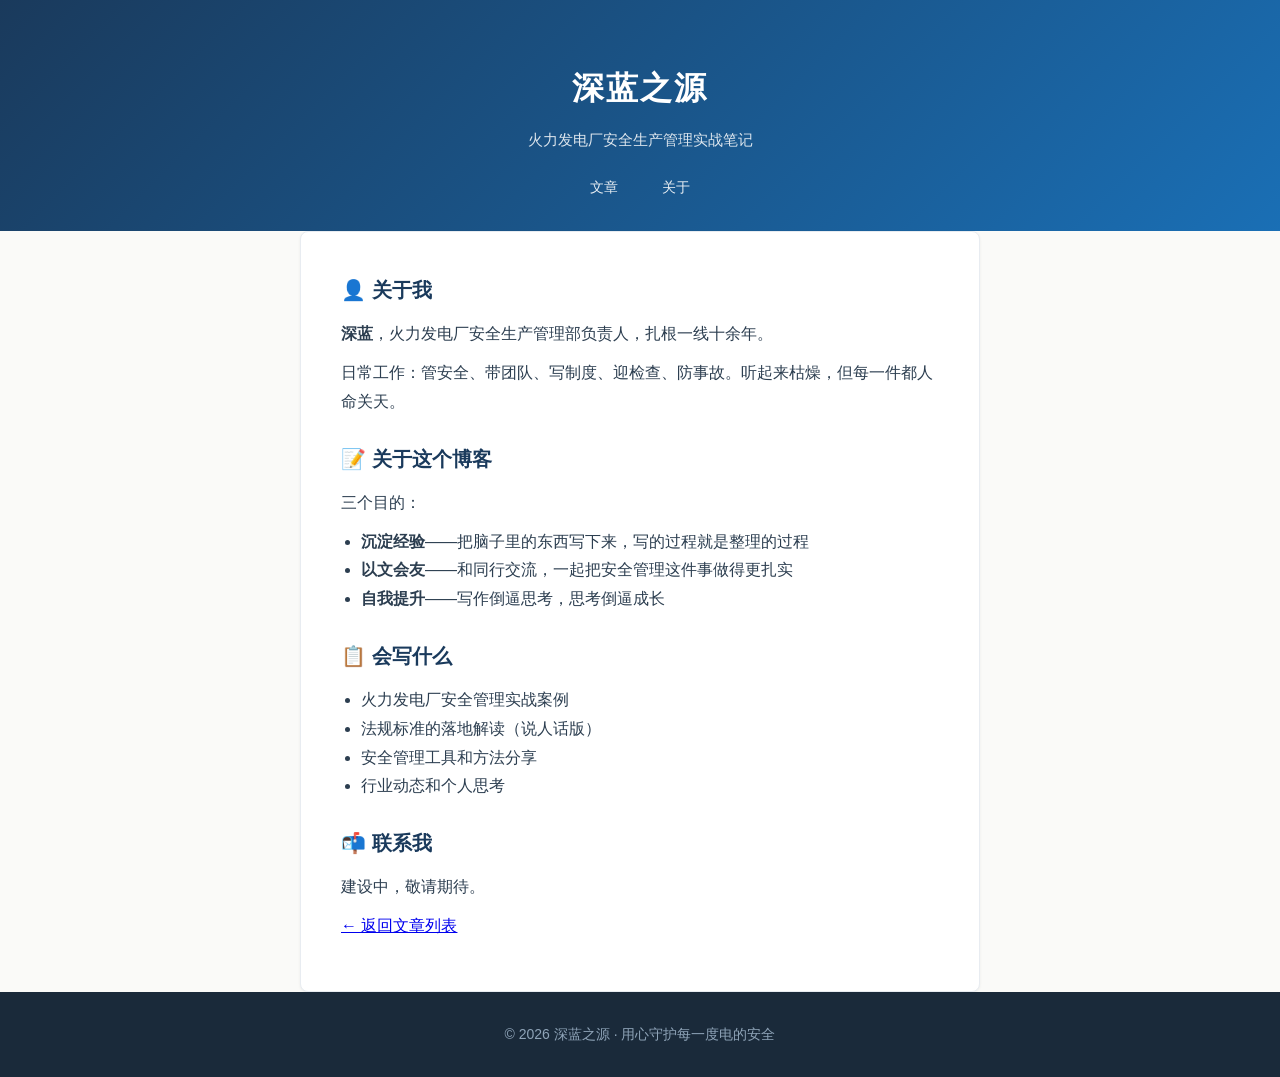
==== about.html @ a6949724 "init: 深蓝之源博客上线" ====
<!DOCTYPE html>
<html lang="zh-CN">
<head>
<meta charset="UTF-8">
<meta name="viewport" content="width=device-width, initial-scale=1.0">
<title>关于 · 深蓝之源</title>
<link rel="stylesheet" href="static/style.css">
</head>
<body>

<header class="site-header">
  <div class="container">
    <h1 class="site-title">深蓝之源</h1>
    <p class="site-desc">火力发电厂安全生产管理实战笔记</p>
    <nav>
      <a href="index.html">文章</a>
      <a href="about.html">关于</a>
    </nav>
  </div>
</header>

<main class="container">
  <div class="about-card">

    <h2>👤 关于我</h2>
    <p><strong>深蓝</strong>，火力发电厂安全生产管理部负责人，扎根一线十余年。</p>
    <p>日常工作：管安全、带团队、写制度、迎检查、防事故。听起来枯燥，但每一件都人命关天。</p>

    <h2>📝 关于这个博客</h2>
    <p>三个目的：</p>
    <ul>
      <li><strong>沉淀经验</strong>——把脑子里的东西写下来，写的过程就是整理的过程</li>
      <li><strong>以文会友</strong>——和同行交流，一起把安全管理这件事做得更扎实</li>
      <li><strong>自我提升</strong>——写作倒逼思考，思考倒逼成长</li>
    </ul>

    <h2>📋 会写什么</h2>
    <ul>
      <li>火力发电厂安全管理实战案例</li>
      <li>法规标准的落地解读（说人话版）</li>
      <li>安全管理工具和方法分享</li>
      <li>行业动态和个人思考</li>
    </ul>

    <h2>📬 联系我</h2>
    <p>建设中，敬请期待。</p>

    <p><a href="index.html" class="back-link">← 返回文章列表</a></p>
  </div>
</main>

<footer class="site-footer">
  <div class="container">
    <p>© 2026 深蓝之源 · 用心守护每一度电的安全</p>
  </div>
</footer>

</body>
</html>
---- static/style.css ----
/* 深蓝之源 - 安全生产管理手记 */
:root {
  --bg: #fafaf8;
  --card-bg: #ffffff;
  --text: #2c3e50;
  --text-light: #6b7d8e;
  --accent: #1a6fb5;
  --accent-hover: #155a94;
  --border: #e8ecf1;
  --tag-bg: #e8f4fd;
  --tag-text: #1a6fb5;
  --footer-bg: #1a2a3a;
  --footer-text: #8fa4b8;
  --shadow: 0 1px 3px rgba(0,0,0,0.06);
  --radius: 8px;
}

* { margin:0; padding:0; box-sizing:border-box; }

body {
  font-family: -apple-system, BlinkMacSystemFont, "Segoe UI", "PingFang SC", "Microsoft YaHei", sans-serif;
  background: var(--bg);
  color: var(--text);
  line-height: 1.8;
  font-size: 16px;
}

.container {
  max-width: 720px;
  margin: 0 auto;
  padding: 0 20px;
}

/* Header */
.site-header {
  background: linear-gradient(135deg, #1a3a5c 0%, #1a6fb5 100%);
  color: #fff;
  padding: 60px 0 30px;
  text-align: center;
}
.site-title {
  font-size: 32px;
  font-weight: 700;
  letter-spacing: 2px;
}
.site-desc {
  margin-top: 8px;
  font-size: 15px;
  opacity: 0.85;
}
.site-header nav {
  margin-top: 20px;
}
.site-header nav a {
  color: rgba(255,255,255,0.9);
  text-decoration: none;
  margin: 0 12px;
  font-size: 14px;
  padding: 4px 8px;
  border-radius: 4px;
  transition: background 0.2s;
}
.site-header nav a:hover { background: rgba(255,255,255,0.15); }

/* Main */
main { padding: 40px 0 60px; }

/* Post List */
.post-list { list-style: none; }
.post-list li {
  background: var(--card-bg);
  border: 1px solid var(--border);
  border-radius: var(--radius);
  padding: 24px 28px;
  margin-bottom: 16px;
  box-shadow: var(--shadow);
  transition: transform 0.15s, box-shadow 0.15s;
}
.post-list li:hover {
  transform: translateY(-2px);
  box-shadow: 0 4px 12px rgba(0,0,0,0.08);
}
.post-title {
  font-size: 20px;
  font-weight: 600;
  color: var(--accent);
  text-decoration: none;
}
.post-title:hover { color: var(--accent-hover); }
.post-date {
  display: inline-block;
  margin-left: 10px;
  font-size: 13px;
  color: var(--text-light);
}
.post-summary {
  margin-top: 8px;
  font-size: 15px;
  color: var(--text-light);
}
.loading, .empty {
  text-align: center;
  color: var(--text-light);
  padding: 40px;
}

/* Article */
.article { background: var(--card-bg); border:1px solid var(--border); border-radius:var(--radius); padding:36px 40px; box-shadow:var(--shadow); }
.article h2 { font-size:22px; margin:28px 0 12px; color:#1a3a5c; }
.article h2:first-child { margin-top:0; }
.article h3 { font-size:18px; margin:20px 0 8px; color:#1a6fb5; }
.article p { margin:12px 0; }
.article ul, .article ol { margin:12px 0 12px 24px; }
.article li { margin:4px 0; }
.article blockquote {
  border-left: 4px solid var(--accent);
  background: #f0f6fc;
  margin: 16px 0;
  padding: 12px 20px;
  color: #4a6a85;
  font-size: 15px;
  border-radius: 0 4px 4px 0;
}
.article strong { color: #1a3a5c; }
.article a { color: var(--accent); }
.article .back-link {
  display: inline-block;
  margin-top: 32px;
  font-size: 14px;
  color: var(--text-light);
  text-decoration: none;
}
.article .back-link:hover { color: var(--accent); }
.article .meta {
  font-size: 13px;
  color: var(--text-light);
  margin-bottom: 24px;
  padding-bottom: 16px;
  border-bottom: 1px solid var(--border);
}

/* About */
.about-card {
  background: var(--card-bg);
  border: 1px solid var(--border);
  border-radius: var(--radius);
  padding: 40px;
  box-shadow: var(--shadow);
}
.about-card h2 { font-size:20px; margin:24px 0 12px; color:#1a3a5c; }
.about-card h2:first-child { margin-top:0; }
.about-card p { margin:10px 0; }
.about-card ul { margin:8px 0 8px 20px; }

/* Footer */
.site-footer {
  background: var(--footer-bg);
  color: var(--footer-text);
  text-align: center;
  padding: 30px 0;
  font-size: 14px;
}

/* Responsive */
@media (max-width: 600px) {
  .container { padding: 0 16px; }
  .site-header { padding: 40px 0 24px; }
  .site-title { font-size: 24px; }
  .article, .about-card { padding: 24px 20px; }
}
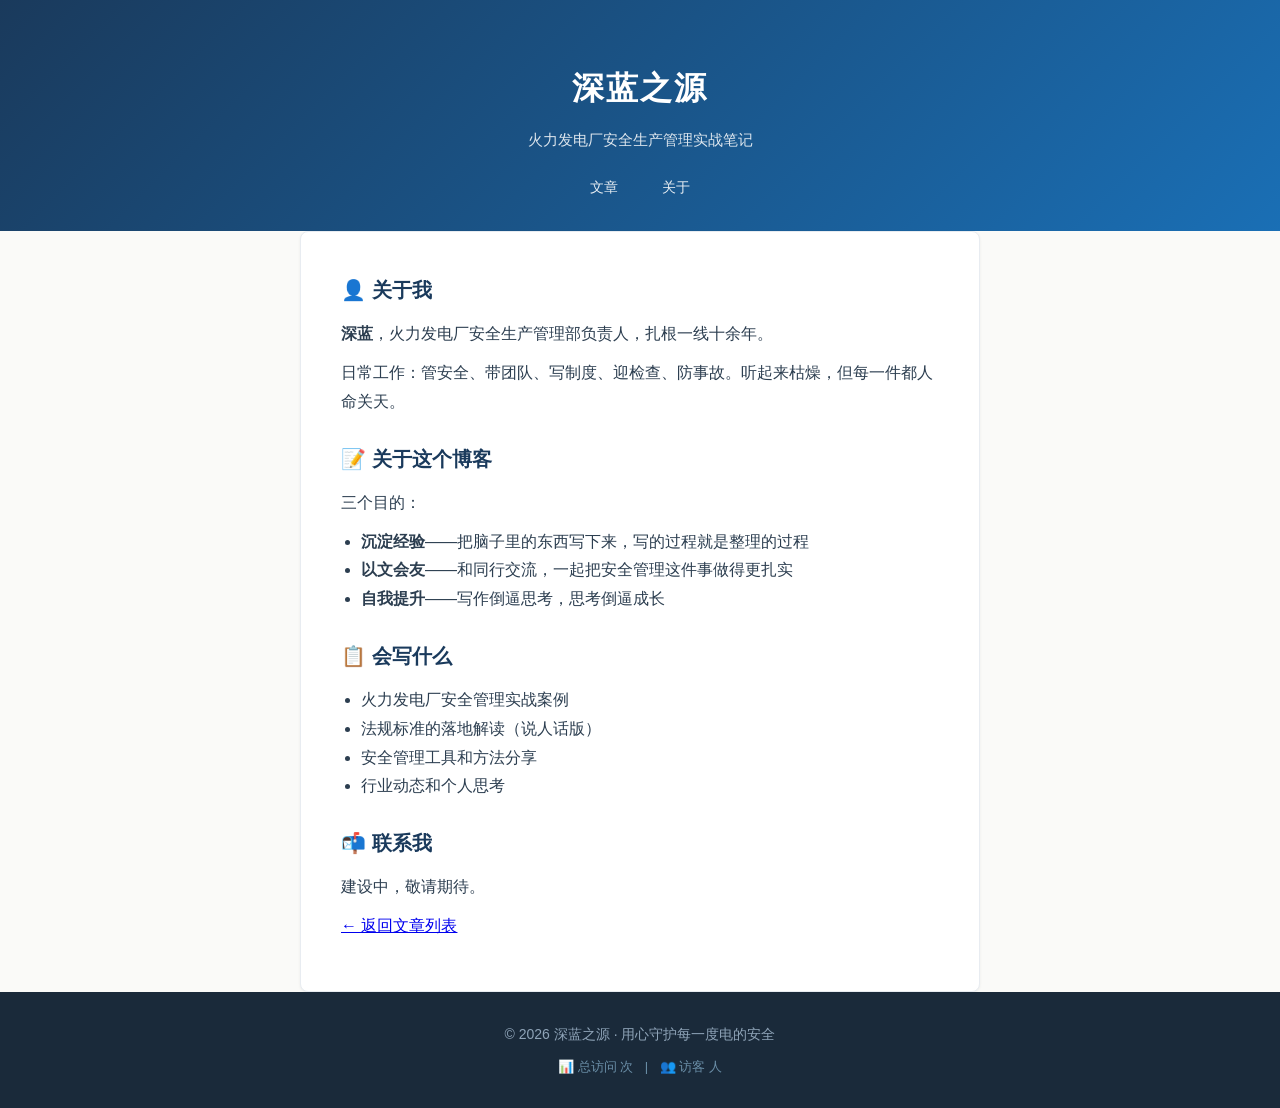
==== commit 9dad838c: "添加不蒜子访问统计" ====
--- a/about.html
+++ b/about.html
@@ -52,8 +52,14 @@
 <footer class="site-footer">
   <div class="container">
     <p>© 2026 深蓝之源 · 用心守护每一度电的安全</p>
+    <p style="margin-top:8px;font-size:13px;color:#6b8fa8;">
+      <span id="busuanzi_container_site_pv">📊 总访问 <span id="busuanzi_value_site_pv"></span> 次</span>
+      <span style="margin:0 8px;">|</span>
+      <span id="busuanzi_container_site_uv">👥 访客 <span id="busuanzi_value_site_uv"></span> 人</span>
+    </p>
   </div>
 </footer>
 
+<script async src="//busuanzi.ibruce.info/busuanzi/2.3/busuanzi.pure.mini.js"></script>
 </body>
 </html>
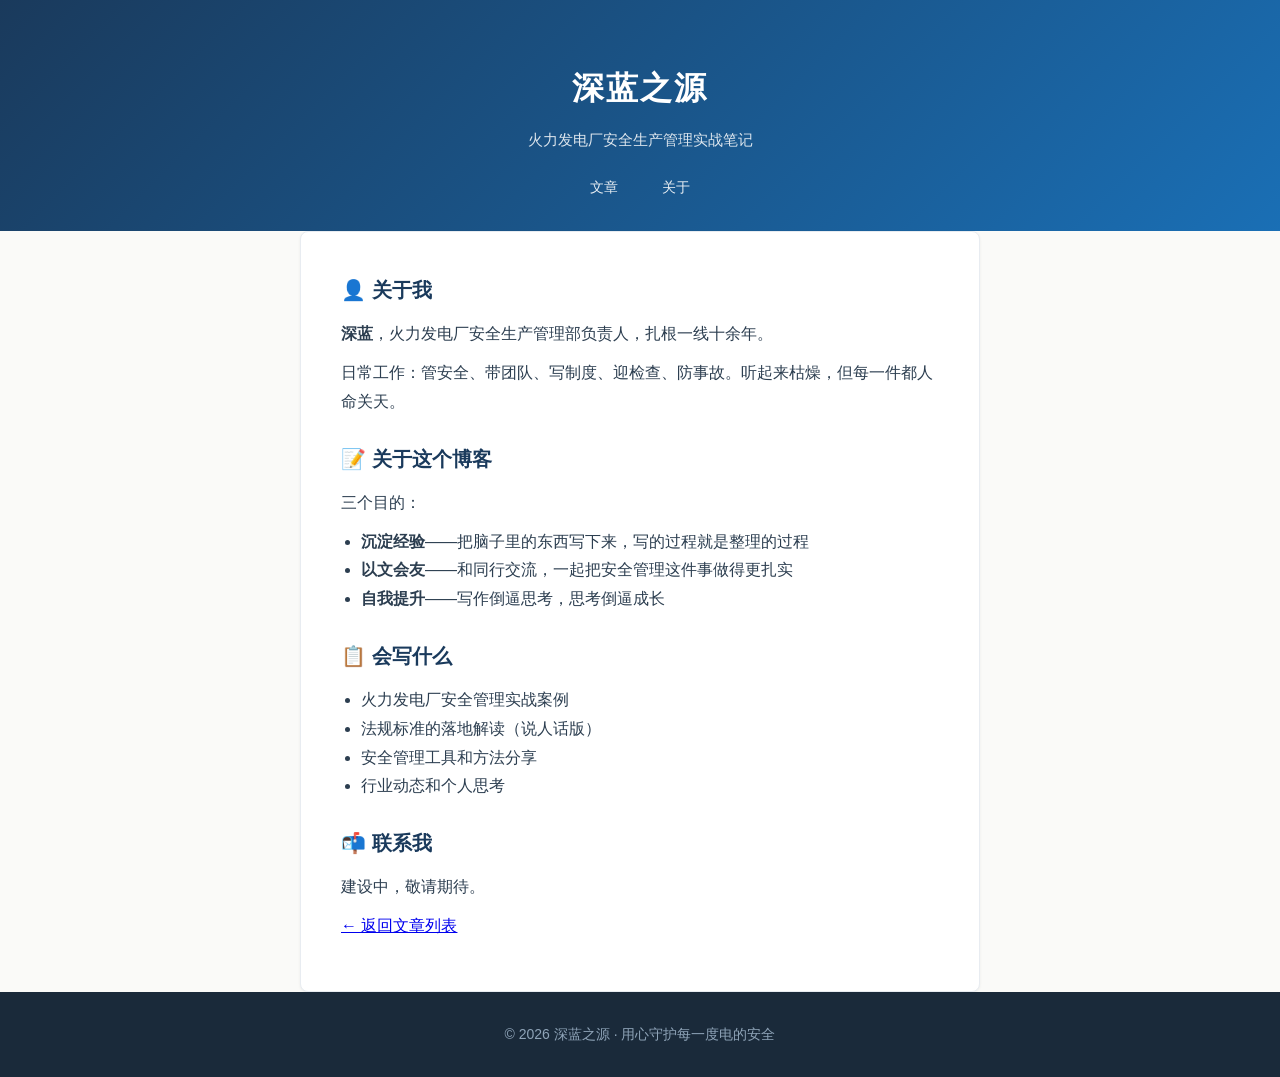
==== commit 2a7b5d9c: "移除不蒜子统计，首页改为静态HTML（无JS依赖）" ====
--- a/about.html
+++ b/about.html
@@ -1,4 +1,4 @@
-<!DOCTYPE html>
+﻿<!DOCTYPE html>
 <html lang="zh-CN">
 <head>
 <meta charset="UTF-8">
@@ -52,14 +52,10 @@
 <footer class="site-footer">
   <div class="container">
     <p>© 2026 深蓝之源 · 用心守护每一度电的安全</p>
-    <p style="margin-top:8px;font-size:13px;color:#6b8fa8;">
-      <span id="busuanzi_container_site_pv">📊 总访问 <span id="busuanzi_value_site_pv"></span> 次</span>
-      <span style="margin:0 8px;">|</span>
-      <span id="busuanzi_container_site_uv">👥 访客 <span id="busuanzi_value_site_uv"></span> 人</span>
-    </p>
+
   </div>
 </footer>
 
-<script async src="//busuanzi.ibruce.info/busuanzi/2.3/busuanzi.pure.mini.js"></script>
+
 </body>
 </html>
